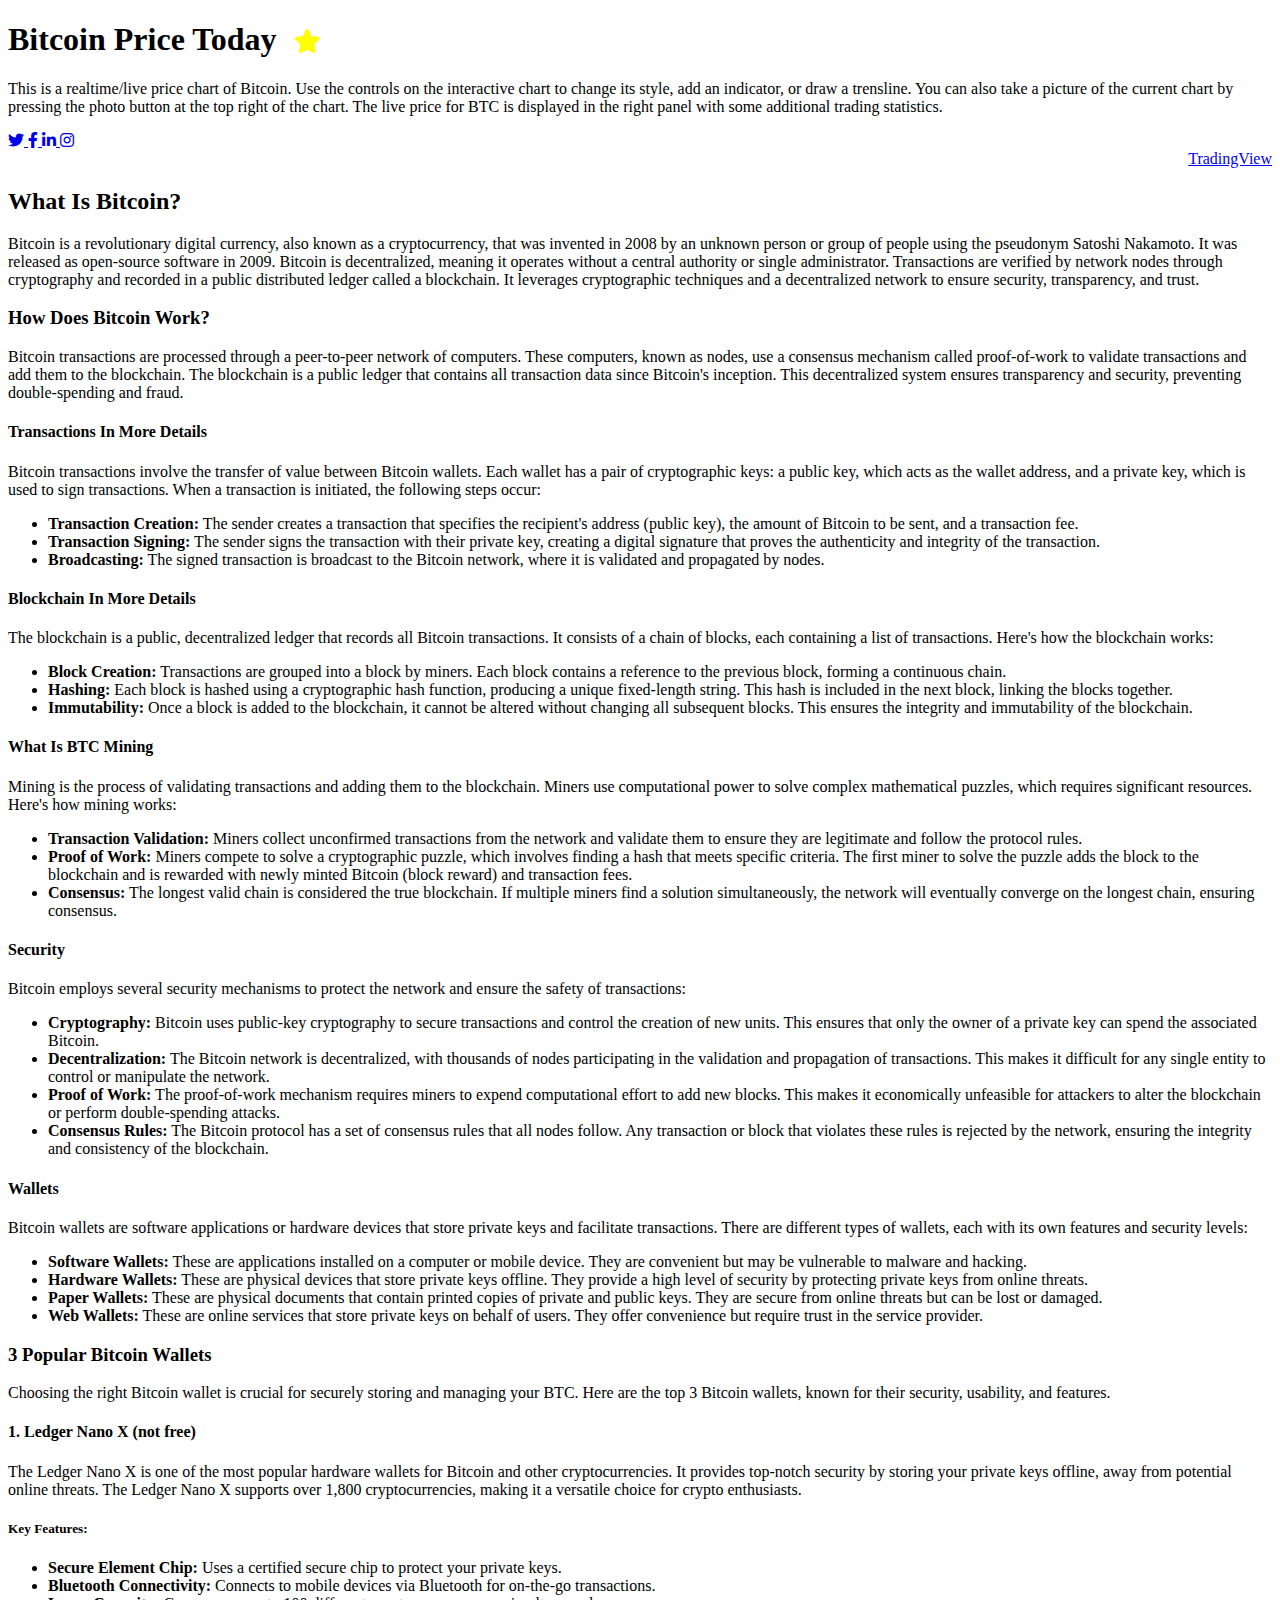
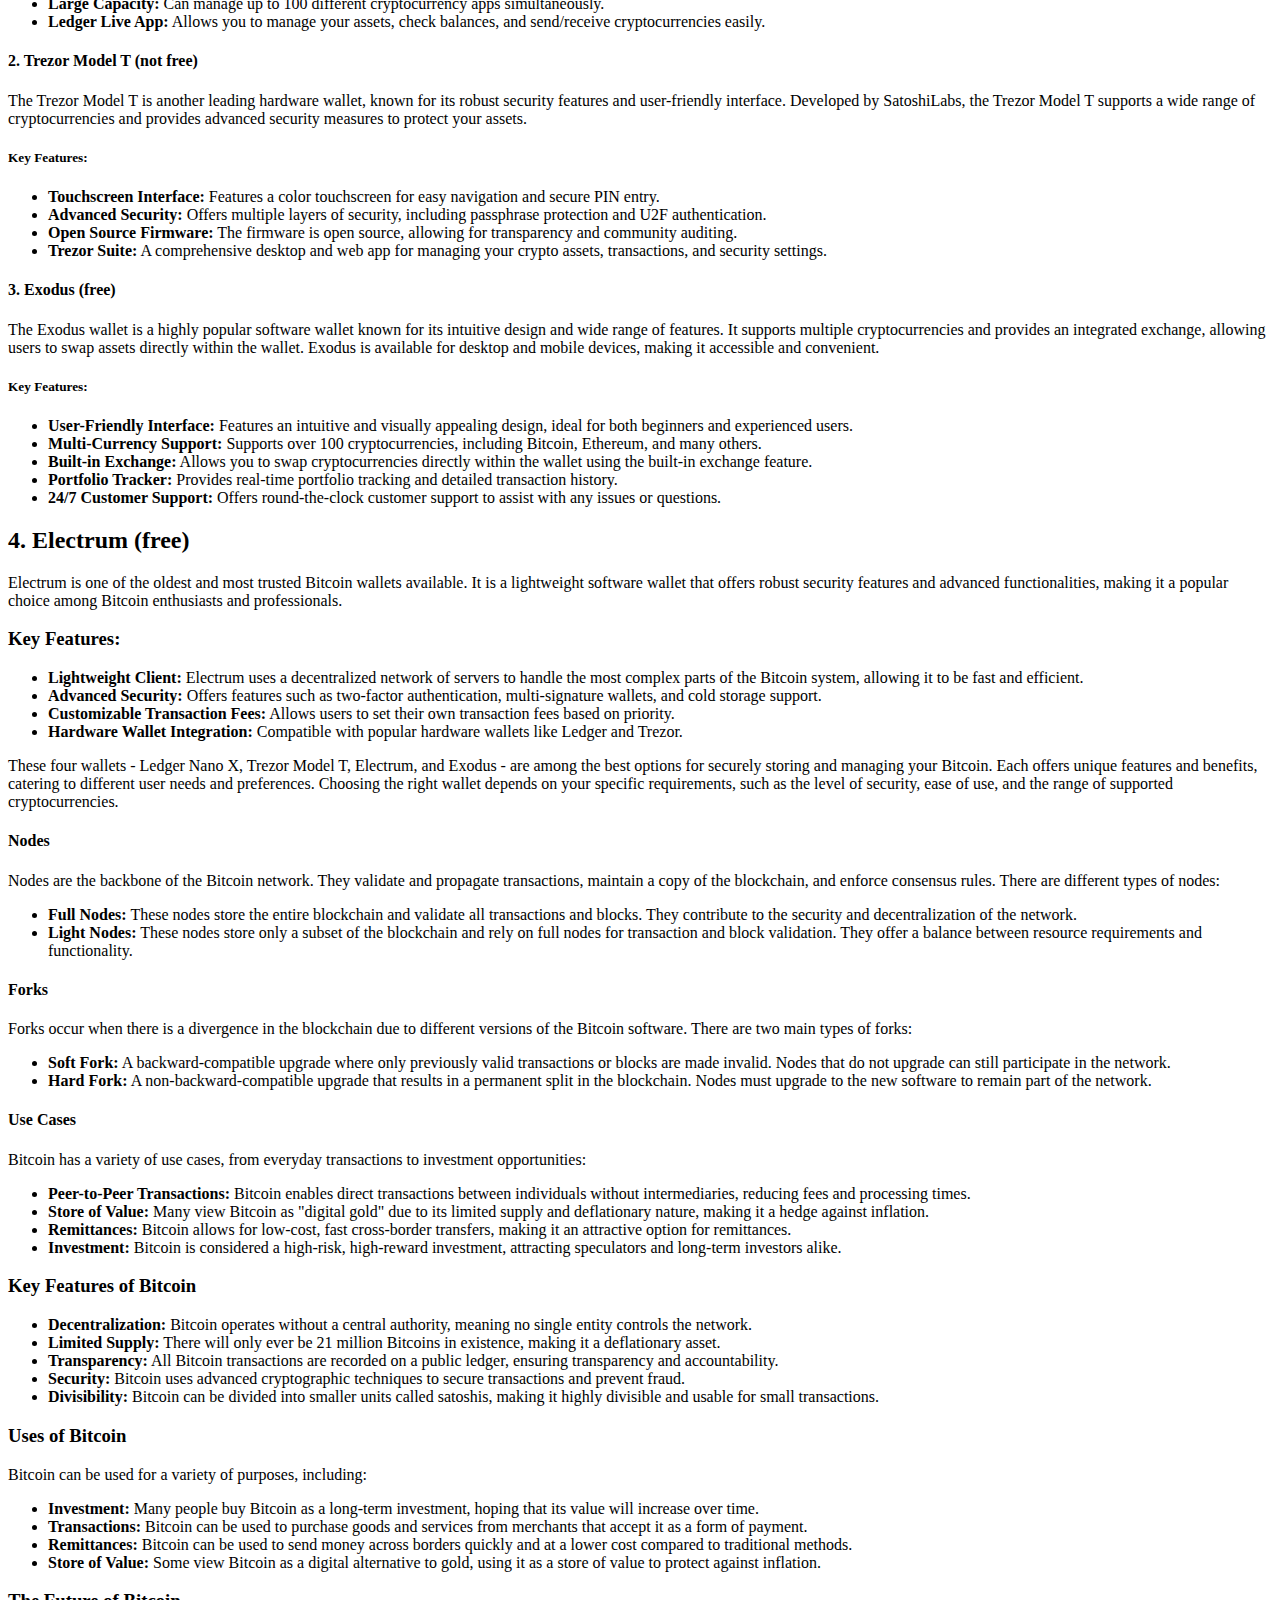
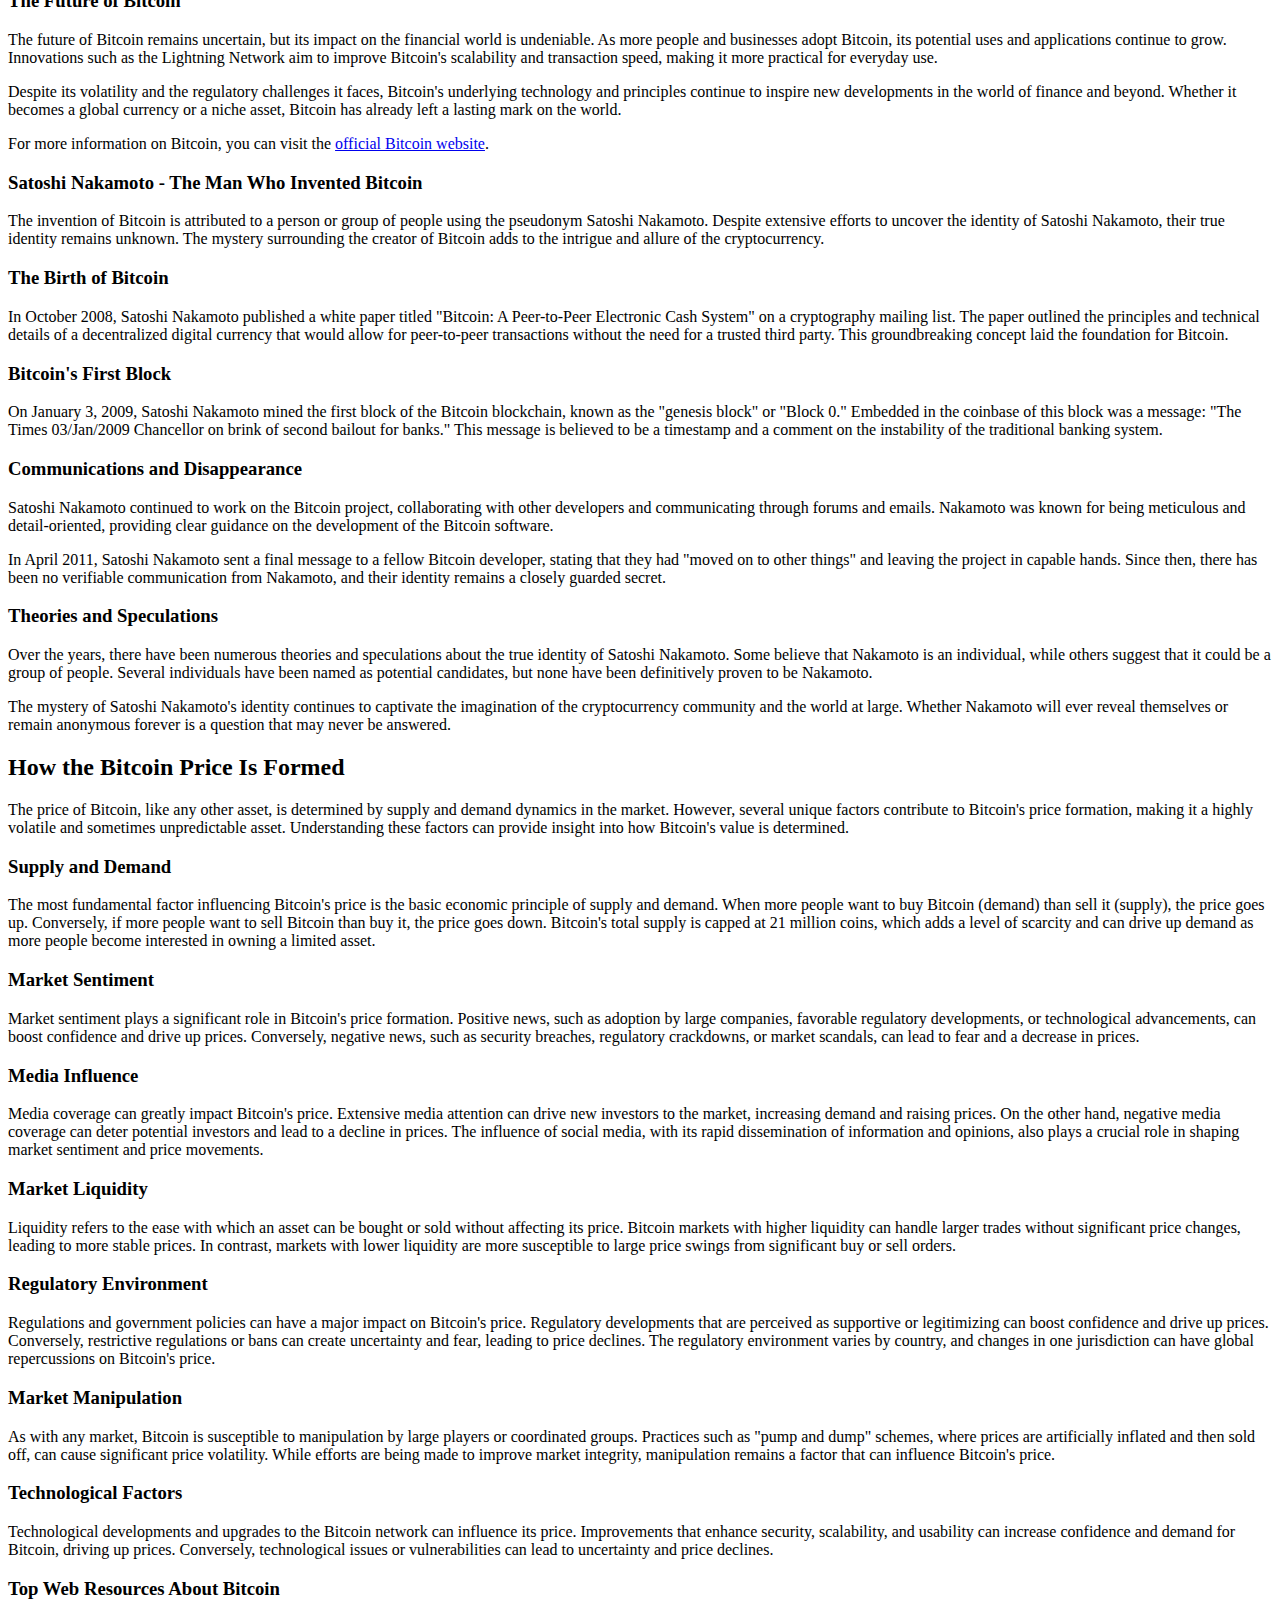
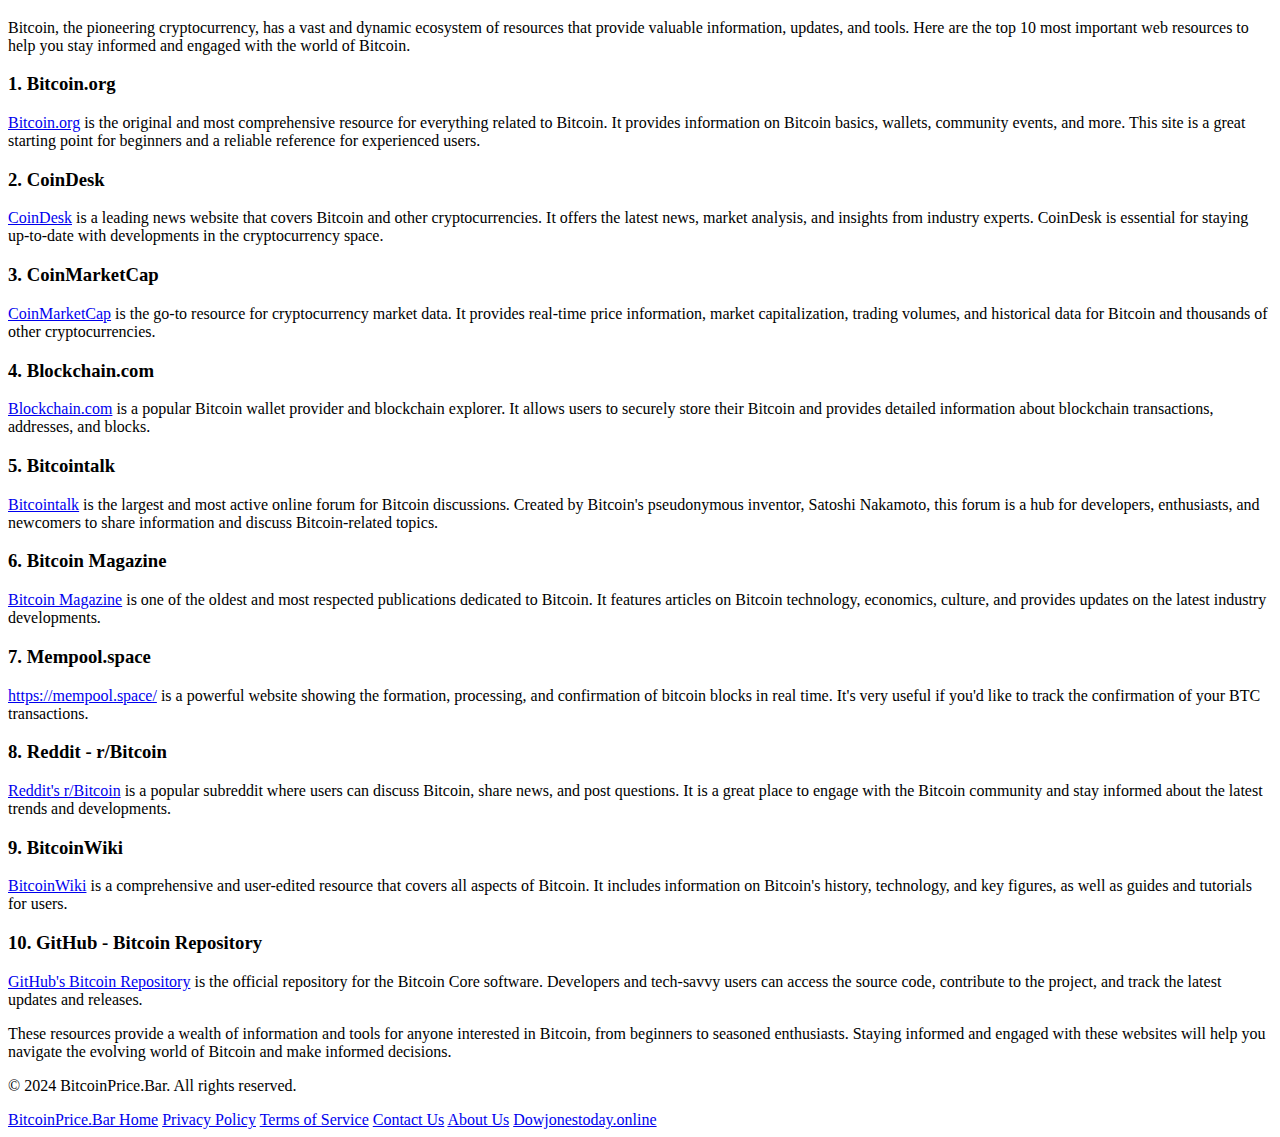
==== assets/src/index.html @ 3978af98 "initial-committ" ====
<!DOCTYPE html>
<html lang="en">
<head>
    <meta charset="UTF-8">
    <meta name="viewport" content="width=device-width, initial-scale=1.0">
    <meta name="description" content="Live Bitcoin price today (usd)! See a cool multifunctional Bitcoin chart tracking historical prices and also in real time."/>
    <title>Bitcoin Price Today (USD)</title>
    <link rel="stylesheet" href="base.css" type="text/css" media="all" />
    <link rel="stylesheet" href="https://cdnjs.cloudflare.com/ajax/libs/font-awesome/6.0.0-beta3/css/all.min.css">
    <style>
        .bookmark-icon {
            cursor: pointer;
            margin-left: 10px;
            color: yellow;
            font-size: 24px;
        }
    </style>
</head>
<body>
    <div class="container">
        <div class="header">
            <div class="site-title">
                <h1>Bitcoin Price Today
                    <i class="fas fa-star bookmark-icon" title="Bookmark this site" onclick="bookmarkSite()"></i>
                </h1>
            </div>
            <div class="header-section">
                <p>This is a realtime/live price chart of Bitcoin. Use the controls on the interactive chart to change its style, add an indicator, or draw a trensline. You can also take a picture of the current chart by pressing the photo button at the top right of the chart. The live price for BTC is displayed in the right panel with some additional trading statistics.</p>
            </div>
            <div class="social-icons">
                <div class="social-buttons">
                    <a href="#" id="twitter-share" target="_blank" class="social-button twitter">
                        <i class="fab fa-twitter"></i>
                    </a>
                    <a href="#" id="facebook-share" target="_blank" class="social-button facebook">
                        <i class="fab fa-facebook-f"></i>
                    </a>
                    <a href="#" id="linkedin-share" target="_blank" class="social-button linkedin">
                        <i class="fab fa-linkedin-in"></i>
                    </a>
                    <a href="#" id="instagram-share" target="_blank" class="social-button instagram">
                        <i class="fab fa-instagram"></i>
                    </a>
                </div>
            </div>
        </div>
        <div class="content">
            <!-- TradingView Widget BEGIN -->
            <div class="tradingview-widget-container" style="height:100%;width:100%">
                <div class="tradingview-widget-container__widget" style="height:calc(100% - 32px);width:100%"></div>
                <div style="text-align: right;">
                    <div class="tradingview-widget-copyright">
                        <a href="https://www.tradingview.com/" rel="noopener nofollow" target="_blank">
                        <span class="blue-text">TradingView</span>
                        </a>
                    </div>
                </div>
                <script type="text/javascript" src="https://s3.tradingview.com/external-embedding/embed-widget-advanced-chart.js" async>
                {
                    "autosize": true,
                    "height": "610",
                    "symbol": "INDEX:BTCUSD",
                    "interval": "D",
                    "timezone": "Etc/UTC",
                    "theme": "dark",
                    "style": "1",
                    "locale": "en",
                    "backgroundColor": "rgba(0, 0, 0, 1)",
                    "hide_side_toolbar": false,
                    "allow_symbol_change": true,
                    "details": true,
                    "calendar": false,
                    "studies": [
                        "STD;SMA"
                    ],
                    "support_host": "https://www.tradingview.com"
                }
                </script>
            </div>
            <!-- TradingView Widget END -->
        
                <div class="article-container">


                <h2>What Is Bitcoin?</h2>
                <p>Bitcoin is a revolutionary digital currency, also known as a cryptocurrency, that was invented in 2008 by an unknown person or group of people using the pseudonym Satoshi Nakamoto. It was released as open-source software in 2009. Bitcoin is decentralized, meaning it operates without a central authority or single administrator. Transactions are verified by network nodes through cryptography and recorded in a public distributed ledger called a blockchain. It leverages cryptographic techniques and a decentralized network to ensure security, transparency, and trust.</p>
                
                <h3>How Does Bitcoin Work?</h3>
                <p>Bitcoin transactions are processed through a peer-to-peer network of computers. These computers, known as nodes, use a consensus mechanism called proof-of-work to validate transactions and add them to the blockchain. The blockchain is a public ledger that contains all transaction data since Bitcoin's inception. This decentralized system ensures transparency and security, preventing double-spending and fraud.</p>
                
                <h4>Transactions In More Details</h4>
                <p>Bitcoin transactions involve the transfer of value between Bitcoin wallets. Each wallet has a pair of cryptographic keys: a public key, which acts as the wallet address, and a private key, which is used to sign transactions. When a transaction is initiated, the following steps occur:</p>
                <ul>
                    <li><strong>Transaction Creation:</strong> The sender creates a transaction that specifies the recipient's address (public key), the amount of Bitcoin to be sent, and a transaction fee.</li>
                    <li><strong>Transaction Signing:</strong> The sender signs the transaction with their private key, creating a digital signature that proves the authenticity and integrity of the transaction.</li>
                    <li><strong>Broadcasting:</strong> The signed transaction is broadcast to the Bitcoin network, where it is validated and propagated by nodes.</li>
                </ul>
        
                <h4>Blockchain In More Details</h4>
                <p>The blockchain is a public, decentralized ledger that records all Bitcoin transactions. It consists of a chain of blocks, each containing a list of transactions. Here's how the blockchain works:</p>
                <ul>
                    <li><strong>Block Creation:</strong> Transactions are grouped into a block by miners. Each block contains a reference to the previous block, forming a continuous chain.</li>
                    <li><strong>Hashing:</strong> Each block is hashed using a cryptographic hash function, producing a unique fixed-length string. This hash is included in the next block, linking the blocks together.</li>
                    <li><strong>Immutability:</strong> Once a block is added to the blockchain, it cannot be altered without changing all subsequent blocks. This ensures the integrity and immutability of the blockchain.</li>
                </ul>
        
                <h4>What Is BTC Mining</h4>
                <p>Mining is the process of validating transactions and adding them to the blockchain. Miners use computational power to solve complex mathematical puzzles, which requires significant resources. Here's how mining works:</p>
                <ul>
                    <li><strong>Transaction Validation:</strong> Miners collect unconfirmed transactions from the network and validate them to ensure they are legitimate and follow the protocol rules.</li>
                    <li><strong>Proof of Work:</strong> Miners compete to solve a cryptographic puzzle, which involves finding a hash that meets specific criteria. The first miner to solve the puzzle adds the block to the blockchain and is rewarded with newly minted Bitcoin (block reward) and transaction fees.</li>
                    <li><strong>Consensus:</strong> The longest valid chain is considered the true blockchain. If multiple miners find a solution simultaneously, the network will eventually converge on the longest chain, ensuring consensus.</li>
                </ul>
        
                <h4>Security</h4>
                <p>Bitcoin employs several security mechanisms to protect the network and ensure the safety of transactions:</p>
                <ul>
                    <li><strong>Cryptography:</strong> Bitcoin uses public-key cryptography to secure transactions and control the creation of new units. This ensures that only the owner of a private key can spend the associated Bitcoin.</li>
                    <li><strong>Decentralization:</strong> The Bitcoin network is decentralized, with thousands of nodes participating in the validation and propagation of transactions. This makes it difficult for any single entity to control or manipulate the network.</li>
                    <li><strong>Proof of Work:</strong> The proof-of-work mechanism requires miners to expend computational effort to add new blocks. This makes it economically unfeasible for attackers to alter the blockchain or perform double-spending attacks.</li>
                    <li><strong>Consensus Rules:</strong> The Bitcoin protocol has a set of consensus rules that all nodes follow. Any transaction or block that violates these rules is rejected by the network, ensuring the integrity and consistency of the blockchain.</li>
                </ul>
        
                <h4>Wallets</h4>
                <p>Bitcoin wallets are software applications or hardware devices that store private keys and facilitate transactions. There are different types of wallets, each with its own features and security levels:</p>
                <ul>
                    <li><strong>Software Wallets:</strong> These are applications installed on a computer or mobile device. They are convenient but may be vulnerable to malware and hacking.</li>
                    <li><strong>Hardware Wallets:</strong> These are physical devices that store private keys offline. They provide a high level of security by protecting private keys from online threats.</li>
                    <li><strong>Paper Wallets:</strong> These are physical documents that contain printed copies of private and public keys. They are secure from online threats but can be lost or damaged.</li>
                    <li><strong>Web Wallets:</strong> These are online services that store private keys on behalf of users. They offer convenience but require trust in the service provider.</li>
                </ul>

                <h3>3 Popular Bitcoin Wallets</h3>
                <p>Choosing the right Bitcoin wallet is crucial for securely storing and managing your BTC. Here are the top 3 Bitcoin wallets, known for their security, usability, and features.</p>
        
                <h4>1. Ledger Nano X (not free)</h4>
                <p>The Ledger Nano X is one of the most popular hardware wallets for Bitcoin and other cryptocurrencies. It provides top-notch security by storing your private keys offline, away from potential online threats. The Ledger Nano X supports over 1,800 cryptocurrencies, making it a versatile choice for crypto enthusiasts.</p>
                <h5>Key Features:</h5>
                <ul>
                    <li><strong>Secure Element Chip:</strong> Uses a certified secure chip to protect your private keys.</li>
                    <li><strong>Bluetooth Connectivity:</strong> Connects to mobile devices via Bluetooth for on-the-go transactions.</li>
                    <li><strong>Large Capacity:</strong> Can manage up to 100 different cryptocurrency apps simultaneously.</li>
                    <li><strong>Ledger Live App:</strong> Allows you to manage your assets, check balances, and send/receive cryptocurrencies easily.</li>
                </ul>
        
                <h4>2. Trezor Model T (not free)</h4>
                <p>The Trezor Model T is another leading hardware wallet, known for its robust security features and user-friendly interface. Developed by SatoshiLabs, the Trezor Model T supports a wide range of cryptocurrencies and provides advanced security measures to protect your assets.</p>
                <h5>Key Features:</h5>
                <ul>
                    <li><strong>Touchscreen Interface:</strong> Features a color touchscreen for easy navigation and secure PIN entry.</li>
                    <li><strong>Advanced Security:</strong> Offers multiple layers of security, including passphrase protection and U2F authentication.</li>
                    <li><strong>Open Source Firmware:</strong> The firmware is open source, allowing for transparency and community auditing.</li>
                    <li><strong>Trezor Suite:</strong> A comprehensive desktop and web app for managing your crypto assets, transactions, and security settings.</li>
                </ul>
        
                <h4>3. Exodus (free)</h4>
                <p>The Exodus wallet is a highly popular software wallet known for its intuitive design and wide range of features. It supports multiple cryptocurrencies and provides an integrated exchange, allowing users to swap assets directly within the wallet. Exodus is available for desktop and mobile devices, making it accessible and convenient.</p>
                <h5>Key Features:</h5>
                <ul>
                    <li><strong>User-Friendly Interface:</strong> Features an intuitive and visually appealing design, ideal for both beginners and experienced users.</li>
                    <li><strong>Multi-Currency Support:</strong> Supports over 100 cryptocurrencies, including Bitcoin, Ethereum, and many others.</li>
                    <li><strong>Built-in Exchange:</strong> Allows you to swap cryptocurrencies directly within the wallet using the built-in exchange feature.</li>
                    <li><strong>Portfolio Tracker:</strong> Provides real-time portfolio tracking and detailed transaction history.</li>
                    <li><strong>24/7 Customer Support:</strong> Offers round-the-clock customer support to assist with any issues or questions.</li>
                </ul>

                <h2>4. Electrum (free)</h2>
                <p>Electrum is one of the oldest and most trusted Bitcoin wallets available. It is a lightweight software wallet that offers robust security features and advanced functionalities, making it a popular choice among Bitcoin enthusiasts and professionals.</p>
                <h3>Key Features:</h3>
                <ul>
                    <li><strong>Lightweight Client:</strong> Electrum uses a decentralized network of servers to handle the most complex parts of the Bitcoin system, allowing it to be fast and efficient.</li>
                    <li><strong>Advanced Security:</strong> Offers features such as two-factor authentication, multi-signature wallets, and cold storage support.</li>
                    <li><strong>Customizable Transaction Fees:</strong> Allows users to set their own transaction fees based on priority.</li>
                    <li><strong>Hardware Wallet Integration:</strong> Compatible with popular hardware wallets like Ledger and Trezor.</li>
                </ul>
        
                <p>These four wallets - Ledger Nano X, Trezor Model T, Electrum, and Exodus - are among the best options for securely storing and managing your Bitcoin. Each offers unique features and benefits, catering to different user needs and preferences. Choosing the right wallet depends on your specific requirements, such as the level of security, ease of use, and the range of supported cryptocurrencies.</p>
        
        
                <h4>Nodes</h4>
                <p>Nodes are the backbone of the Bitcoin network. They validate and propagate transactions, maintain a copy of the blockchain, and enforce consensus rules. There are different types of nodes:</p>
                <ul>
                    <li><strong>Full Nodes:</strong> These nodes store the entire blockchain and validate all transactions and blocks. They contribute to the security and decentralization of the network.</li>
                    <li><strong>Light Nodes:</strong> These nodes store only a subset of the blockchain and rely on full nodes for transaction and block validation. They offer a balance between resource requirements and functionality.</li>
                </ul>
        
                <h4>Forks</h4>
                <p>Forks occur when there is a divergence in the blockchain due to different versions of the Bitcoin software. There are two main types of forks:</p>
                <ul>
                    <li><strong>Soft Fork:</strong> A backward-compatible upgrade where only previously valid transactions or blocks are made invalid. Nodes that do not upgrade can still participate in the network.</li>
                    <li><strong>Hard Fork:</strong> A non-backward-compatible upgrade that results in a permanent split in the blockchain. Nodes must upgrade to the new software to remain part of the network.</li>
                </ul>
        
                <h4>Use Cases</h4>
                <p>Bitcoin has a variety of use cases, from everyday transactions to investment opportunities:</p>
                <ul>
                    <li><strong>Peer-to-Peer Transactions:</strong> Bitcoin enables direct transactions between individuals without intermediaries, reducing fees and processing times.</li>
                    <li><strong>Store of Value:</strong> Many view Bitcoin as "digital gold" due to its limited supply and deflationary nature, making it a hedge against inflation.</li>
                    <li><strong>Remittances:</strong> Bitcoin allows for low-cost, fast cross-border transfers, making it an attractive option for remittances.</li>
                    <li><strong>Investment:</strong> Bitcoin is considered a high-risk, high-reward investment, attracting speculators and long-term investors alike.</li>
                </ul>

                <h3>Key Features of Bitcoin</h3>
                <ul>
                    <li><strong>Decentralization:</strong> Bitcoin operates without a central authority, meaning no single entity controls the network.</li>
                    <li><strong>Limited Supply:</strong> There will only ever be 21 million Bitcoins in existence, making it a deflationary asset.</li>
                    <li><strong>Transparency:</strong> All Bitcoin transactions are recorded on a public ledger, ensuring transparency and accountability.</li>
                    <li><strong>Security:</strong> Bitcoin uses advanced cryptographic techniques to secure transactions and prevent fraud.</li>
                    <li><strong>Divisibility:</strong> Bitcoin can be divided into smaller units called satoshis, making it highly divisible and usable for small transactions.</li>
                </ul>
                
                <h3>Uses of Bitcoin</h3>
                <p>Bitcoin can be used for a variety of purposes, including:</p>
                <ul>
                    <li><strong>Investment:</strong> Many people buy Bitcoin as a long-term investment, hoping that its value will increase over time.</li>
                    <li><strong>Transactions:</strong> Bitcoin can be used to purchase goods and services from merchants that accept it as a form of payment.</li>
                    <li><strong>Remittances:</strong> Bitcoin can be used to send money across borders quickly and at a lower cost compared to traditional methods.</li>
                    <li><strong>Store of Value:</strong> Some view Bitcoin as a digital alternative to gold, using it as a store of value to protect against inflation.</li>
                </ul>
                
                <h3>The Future of Bitcoin</h3>
                <p>The future of Bitcoin remains uncertain, but its impact on the financial world is undeniable. As more people and businesses adopt Bitcoin, its potential uses and applications continue to grow. Innovations such as the Lightning Network aim to improve Bitcoin's scalability and transaction speed, making it more practical for everyday use.</p>
                
                <p>Despite its volatility and the regulatory challenges it faces, Bitcoin's underlying technology and principles continue to inspire new developments in the world of finance and beyond. Whether it becomes a global currency or a niche asset, Bitcoin has already left a lasting mark on the world.</p>
                
                <p>For more information on Bitcoin, you can visit the <a href="https://bitcoin.org" target="_blank">official Bitcoin website</a>.</p>

                <h3>Satoshi Nakamoto - The Man Who Invented Bitcoin</h3>
        <p>The invention of Bitcoin is attributed to a person or group of people using the pseudonym Satoshi Nakamoto. Despite extensive efforts to uncover the identity of Satoshi Nakamoto, their true identity remains unknown. The mystery surrounding the creator of Bitcoin adds to the intrigue and allure of the cryptocurrency.</p>
        
        <h3>The Birth of Bitcoin</h3>
        <p>In October 2008, Satoshi Nakamoto published a white paper titled "Bitcoin: A Peer-to-Peer Electronic Cash System" on a cryptography mailing list. The paper outlined the principles and technical details of a decentralized digital currency that would allow for peer-to-peer transactions without the need for a trusted third party. This groundbreaking concept laid the foundation for Bitcoin.</p>
        
        <h3>Bitcoin's First Block</h3>
        <p>On January 3, 2009, Satoshi Nakamoto mined the first block of the Bitcoin blockchain, known as the "genesis block" or "Block 0." Embedded in the coinbase of this block was a message: "The Times 03/Jan/2009 Chancellor on brink of second bailout for banks." This message is believed to be a timestamp and a comment on the instability of the traditional banking system.</p>
        
        <h3>Communications and Disappearance</h3>
        <p>Satoshi Nakamoto continued to work on the Bitcoin project, collaborating with other developers and communicating through forums and emails. Nakamoto was known for being meticulous and detail-oriented, providing clear guidance on the development of the Bitcoin software.</p>
        <p>In April 2011, Satoshi Nakamoto sent a final message to a fellow Bitcoin developer, stating that they had "moved on to other things" and leaving the project in capable hands. Since then, there has been no verifiable communication from Nakamoto, and their identity remains a closely guarded secret.</p>
        
        <h3>Theories and Speculations</h3>
        <p>Over the years, there have been numerous theories and speculations about the true identity of Satoshi Nakamoto. Some believe that Nakamoto is an individual, while others suggest that it could be a group of people. Several individuals have been named as potential candidates, but none have been definitively proven to be Nakamoto.</p>
        <p>The mystery of Satoshi Nakamoto's identity continues to captivate the imagination of the cryptocurrency community and the world at large. Whether Nakamoto will ever reveal themselves or remain anonymous forever is a question that may never be answered.</p>
        


        <h2>How the Bitcoin Price Is Formed</h2>
        <p>The price of Bitcoin, like any other asset, is determined by supply and demand dynamics in the market. However, several unique factors contribute to Bitcoin's price formation, making it a highly volatile and sometimes unpredictable asset. Understanding these factors can provide insight into how Bitcoin's value is determined.</p>
        
        <h3>Supply and Demand</h3>
        <p>The most fundamental factor influencing Bitcoin's price is the basic economic principle of supply and demand. When more people want to buy Bitcoin (demand) than sell it (supply), the price goes up. Conversely, if more people want to sell Bitcoin than buy it, the price goes down. Bitcoin's total supply is capped at 21 million coins, which adds a level of scarcity and can drive up demand as more people become interested in owning a limited asset.</p>
        
        <h3>Market Sentiment</h3>
        <p>Market sentiment plays a significant role in Bitcoin's price formation. Positive news, such as adoption by large companies, favorable regulatory developments, or technological advancements, can boost confidence and drive up prices. Conversely, negative news, such as security breaches, regulatory crackdowns, or market scandals, can lead to fear and a decrease in prices.</p>
        
        <h3>Media Influence</h3>
        <p>Media coverage can greatly impact Bitcoin's price. Extensive media attention can drive new investors to the market, increasing demand and raising prices. On the other hand, negative media coverage can deter potential investors and lead to a decline in prices. The influence of social media, with its rapid dissemination of information and opinions, also plays a crucial role in shaping market sentiment and price movements.</p>
        
        <h3>Market Liquidity</h3>
        <p>Liquidity refers to the ease with which an asset can be bought or sold without affecting its price. Bitcoin markets with higher liquidity can handle larger trades without significant price changes, leading to more stable prices. In contrast, markets with lower liquidity are more susceptible to large price swings from significant buy or sell orders.</p>
        
        <h3>Regulatory Environment</h3>
        <p>Regulations and government policies can have a major impact on Bitcoin's price. Regulatory developments that are perceived as supportive or legitimizing can boost confidence and drive up prices. Conversely, restrictive regulations or bans can create uncertainty and fear, leading to price declines. The regulatory environment varies by country, and changes in one jurisdiction can have global repercussions on Bitcoin's price.</p>
        
        <h3>Market Manipulation</h3>
        <p>As with any market, Bitcoin is susceptible to manipulation by large players or coordinated groups. Practices such as "pump and dump" schemes, where prices are artificially inflated and then sold off, can cause significant price volatility. While efforts are being made to improve market integrity, manipulation remains a factor that can influence Bitcoin's price.</p>
        
        <h3>Technological Factors</h3>
        <p>Technological developments and upgrades to the Bitcoin network can influence its price. Improvements that enhance security, scalability, and usability can increase confidence and demand for Bitcoin, driving up prices. Conversely, technological issues or vulnerabilities can lead to uncertainty and price declines.</p>



        <h3>Top Web Resources About Bitcoin</h3>
        <p>Bitcoin, the pioneering cryptocurrency, has a vast and dynamic ecosystem of resources that provide valuable information, updates, and tools. Here are the top 10 most important web resources to help you stay informed and engaged with the world of Bitcoin.</p>
        
        <h3>1. Bitcoin.org</h3>
        <p><a href="https://bitcoin.org" target="_blank">Bitcoin.org</a> is the original and most comprehensive resource for everything related to Bitcoin. It provides information on Bitcoin basics, wallets, community events, and more. This site is a great starting point for beginners and a reliable reference for experienced users.</p>
        
        <h3>2. CoinDesk</h3>
        <p><a href="https://www.coindesk.com" target="_blank">CoinDesk</a> is a leading news website that covers Bitcoin and other cryptocurrencies. It offers the latest news, market analysis, and insights from industry experts. CoinDesk is essential for staying up-to-date with developments in the cryptocurrency space.</p>
        
        <h3>3. CoinMarketCap</h3>
        <p><a href="https://coinmarketcap.com" target="_blank">CoinMarketCap</a> is the go-to resource for cryptocurrency market data. It provides real-time price information, market capitalization, trading volumes, and historical data for Bitcoin and thousands of other cryptocurrencies.</p>
        
        <h3>4. Blockchain.com</h3>
        <p><a href="https://www.blockchain.com" target="_blank">Blockchain.com</a> is a popular Bitcoin wallet provider and blockchain explorer. It allows users to securely store their Bitcoin and provides detailed information about blockchain transactions, addresses, and blocks.</p>
        
        <h3>5. Bitcointalk</h3>
        <p><a href="https://bitcointalk.org" target="_blank">Bitcointalk</a> is the largest and most active online forum for Bitcoin discussions. Created by Bitcoin's pseudonymous inventor, Satoshi Nakamoto, this forum is a hub for developers, enthusiasts, and newcomers to share information and discuss Bitcoin-related topics.</p>
        
        <h3>6. Bitcoin Magazine</h3>
        <p><a href="https://bitcoinmagazine.com" target="_blank">Bitcoin Magazine</a> is one of the oldest and most respected publications dedicated to Bitcoin. It features articles on Bitcoin technology, economics, culture, and provides updates on the latest industry developments.</p>
        
        <h3>7. Mempool.space</h3>
        <p><a href="https://mempool.space/" target="_blank">https://mempool.space/</a> is a powerful website showing the formation, processing, and confirmation of bitcoin blocks in real time. It's very useful if you'd like to track the confirmation of your BTC transactions.</p>
        
        <h3>8. Reddit - r/Bitcoin</h3>
        <p><a href="https://www.reddit.com/r/Bitcoin" target="_blank">Reddit's r/Bitcoin</a> is a popular subreddit where users can discuss Bitcoin, share news, and post questions. It is a great place to engage with the Bitcoin community and stay informed about the latest trends and developments.</p>
        
        <h3>9. BitcoinWiki</h3>
        <p><a href="https://en.bitcoinwiki.org" target="_blank">BitcoinWiki</a> is a comprehensive and user-edited resource that covers all aspects of Bitcoin. It includes information on Bitcoin's history, technology, and key figures, as well as guides and tutorials for users.</p>
        
        <h3>10. GitHub - Bitcoin Repository</h3>
        <p><a href="https://github.com/bitcoin/bitcoin" target="_blank">GitHub's Bitcoin Repository</a> is the official repository for the Bitcoin Core software. Developers and tech-savvy users can access the source code, contribute to the project, and track the latest updates and releases.</p>
        
        <p>These resources provide a wealth of information and tools for anyone interested in Bitcoin, from beginners to seasoned enthusiasts. Staying informed and engaged with these websites will help you navigate the evolving world of Bitcoin and make informed decisions.</p>
    </div>
                
            </div>
        </div>
        <div id="footer-container"></div>
    </div>

    <!-- JS functions - Social buttons, Bookmar, Load Footer -->
    <script>
        function loadFooter() {
            fetch('footer.html')
                .then(response => response.text())
                .then(data => {
                    document.getElementById('footer-container').innerHTML = data;
                })
                .catch(error => console.error('Error loading footer:', error));
        }

        document.addEventListener('DOMContentLoaded', () => {
            const currentURL = encodeURIComponent(window.location.href);
            const twitterShareURL = `https://twitter.com/intent/tweet?url=${currentURL}`;
            const facebookShareURL = `https://www.facebook.com/sharer/sharer.php?u=${currentURL}`;
            const linkedInShareURL = `https://www.linkedin.com/shareArticle?mini=true&url=${currentURL}&title=Bitcoin+Price+Today&summary=Check+out+the+current+Bitcoin+price`;
            const instagramShareURL = `https://www.instagram.com/?url=${currentURL}`; // Instagram doesn't support direct sharing

            document.getElementById('twitter-share').href = twitterShareURL;
            document.getElementById('facebook-share').href = facebookShareURL;
            document.getElementById('linkedin-share').href = linkedInShareURL;
            document.getElementById('instagram-share').href = instagramShareURL;

            loadFooter(); // Call loadFooter function here to ensure it's not overwritten
        });

        function bookmarkSite() {
            const title = document.title;
            const url = window.location.href;
            if (window.sidebar && window.sidebar.addPanel) { // Firefox <=22
                window.sidebar.addPanel(title, url, '');
            } else if ((window.sidebar && navigator.userAgent.toLowerCase().indexOf('firefox') > -1) || (window.opera && window.print)) {
                var a = document.createElement('a');
                a.href = url;
                a.title = title;
                a.rel = 'sidebar';
                a.click();
            } else if (window.external && ('AddFavorite' in window.external)) { // IE Favorites
                window.external.AddFavorite(url, title);
            } else { // Other browsers (mainly WebKit - Chrome/Safari)
                alert('Press ' + (navigator.userAgent.toLowerCase().indexOf('mac') !== -1 ? 'Cmd' : 'Ctrl') + '+D to bookmark this page.');
            }
        }
    </script>
    <!-- Social Sharing Buttons -->
</body>
</html>
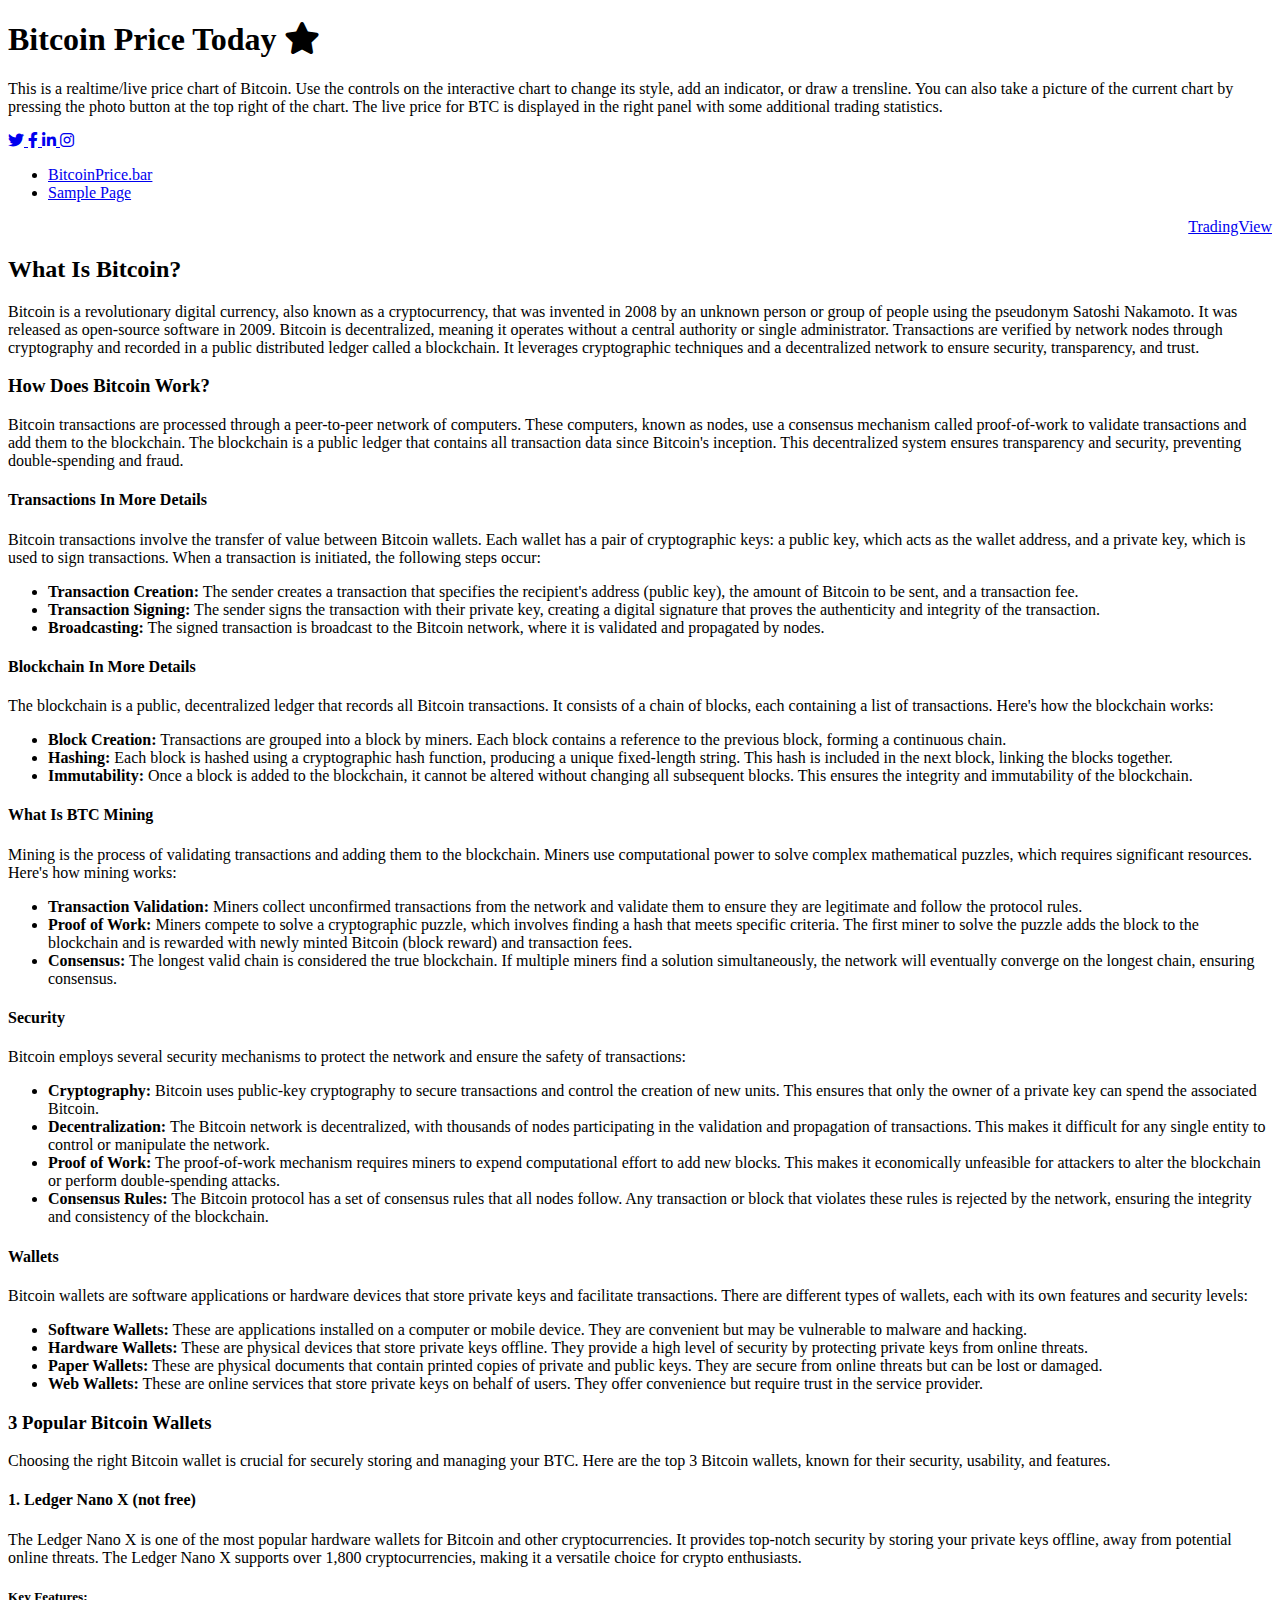
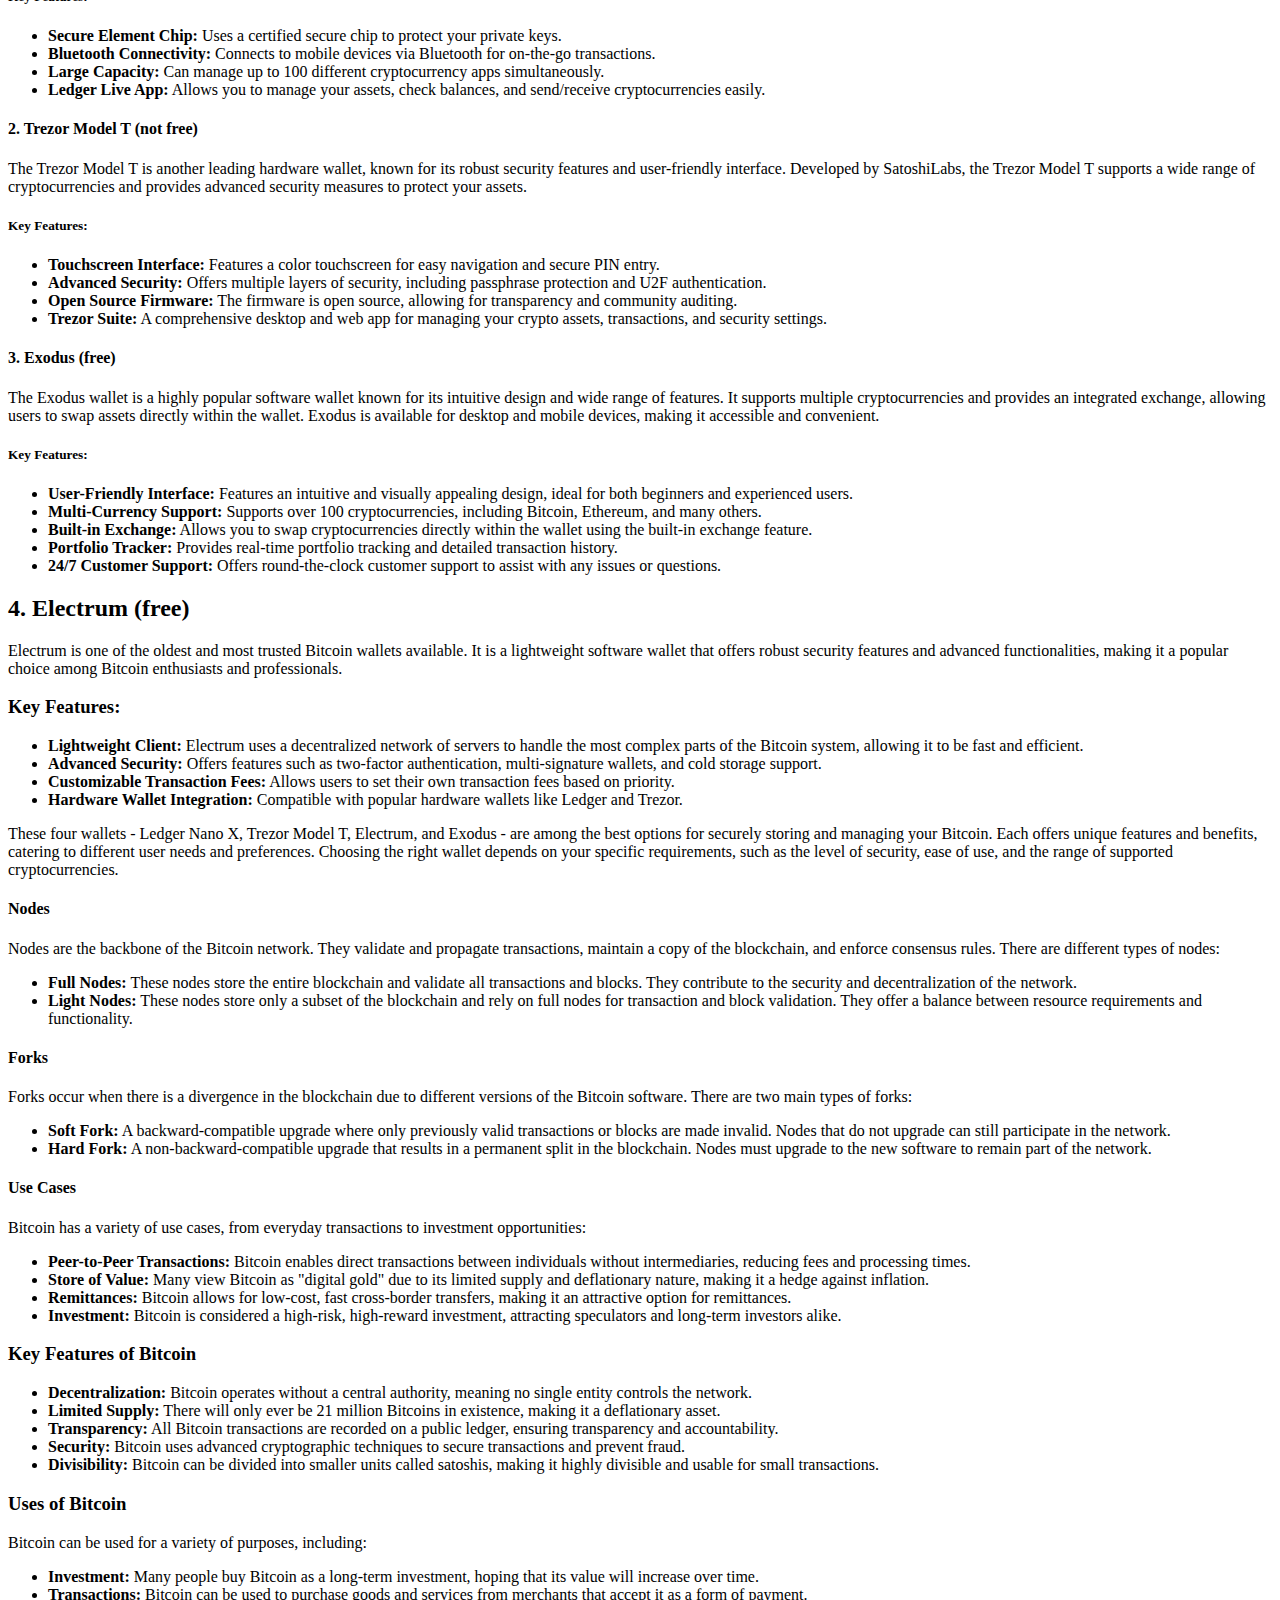
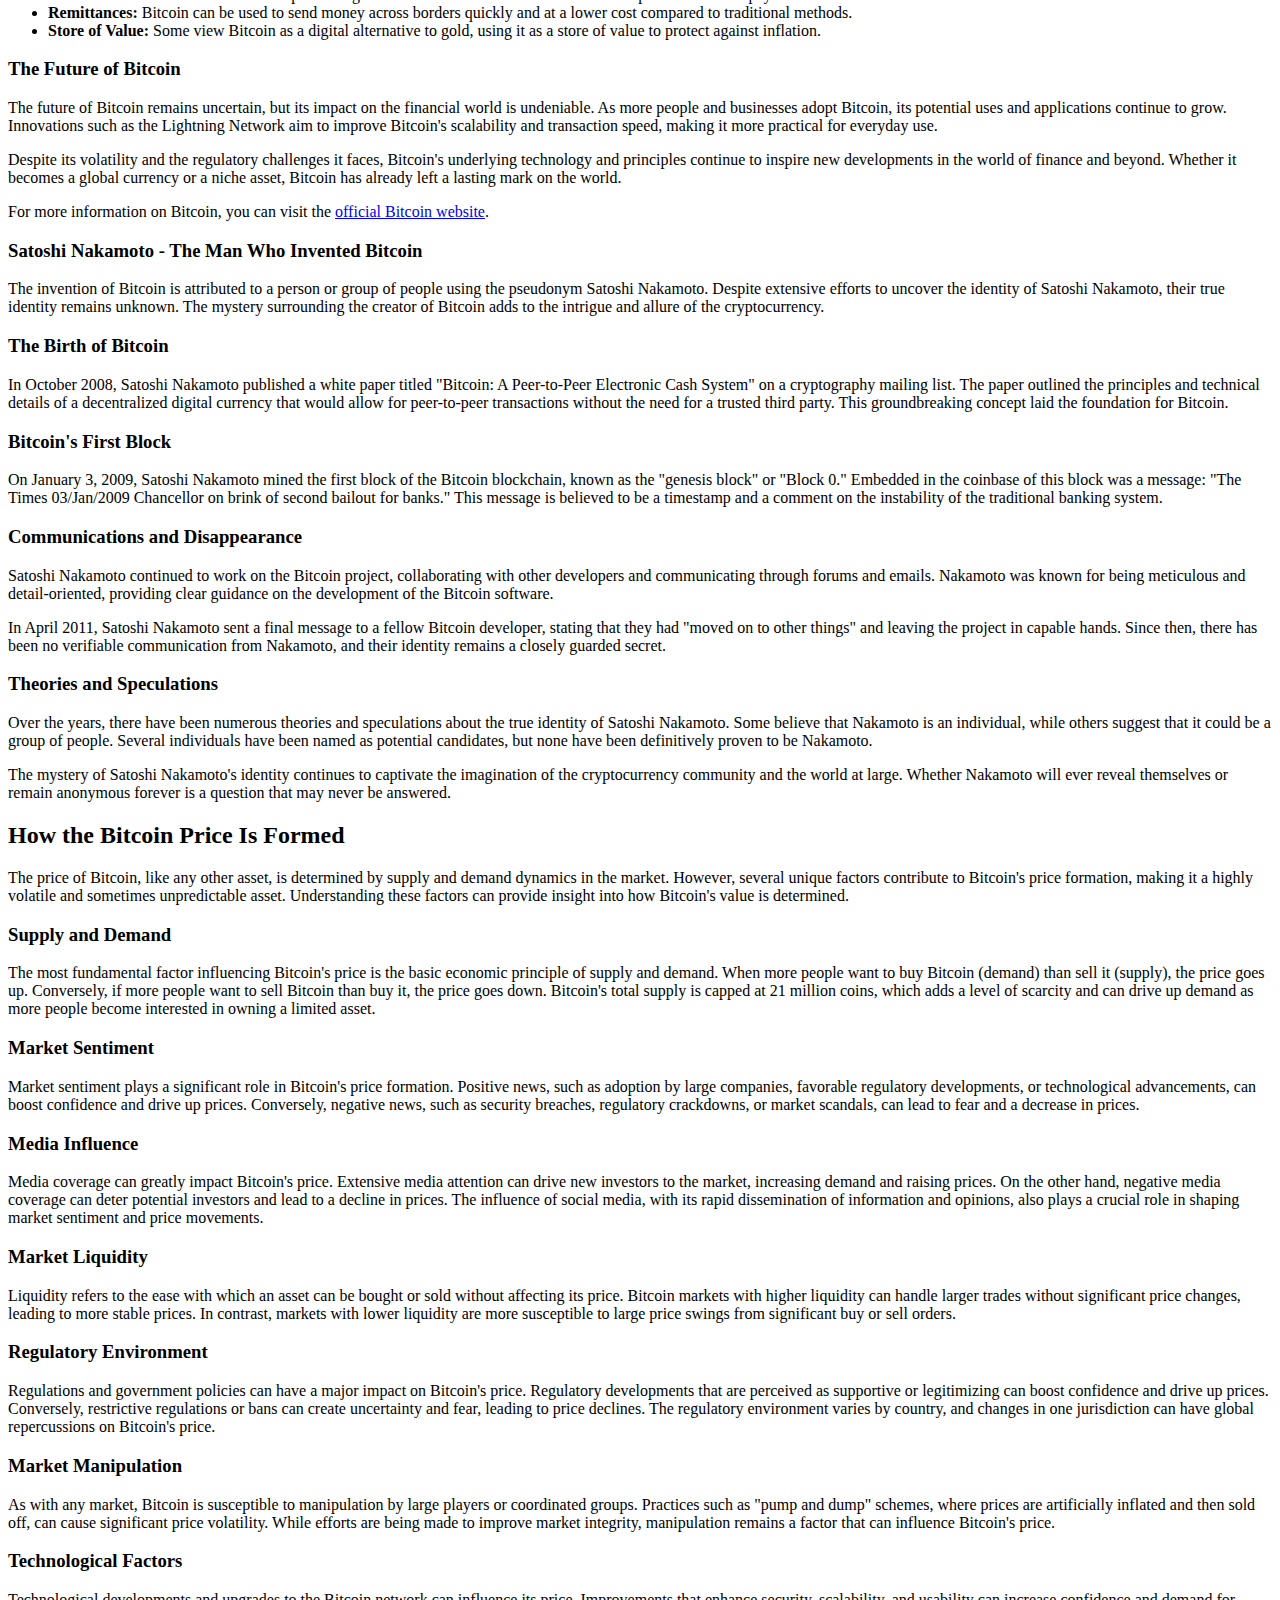
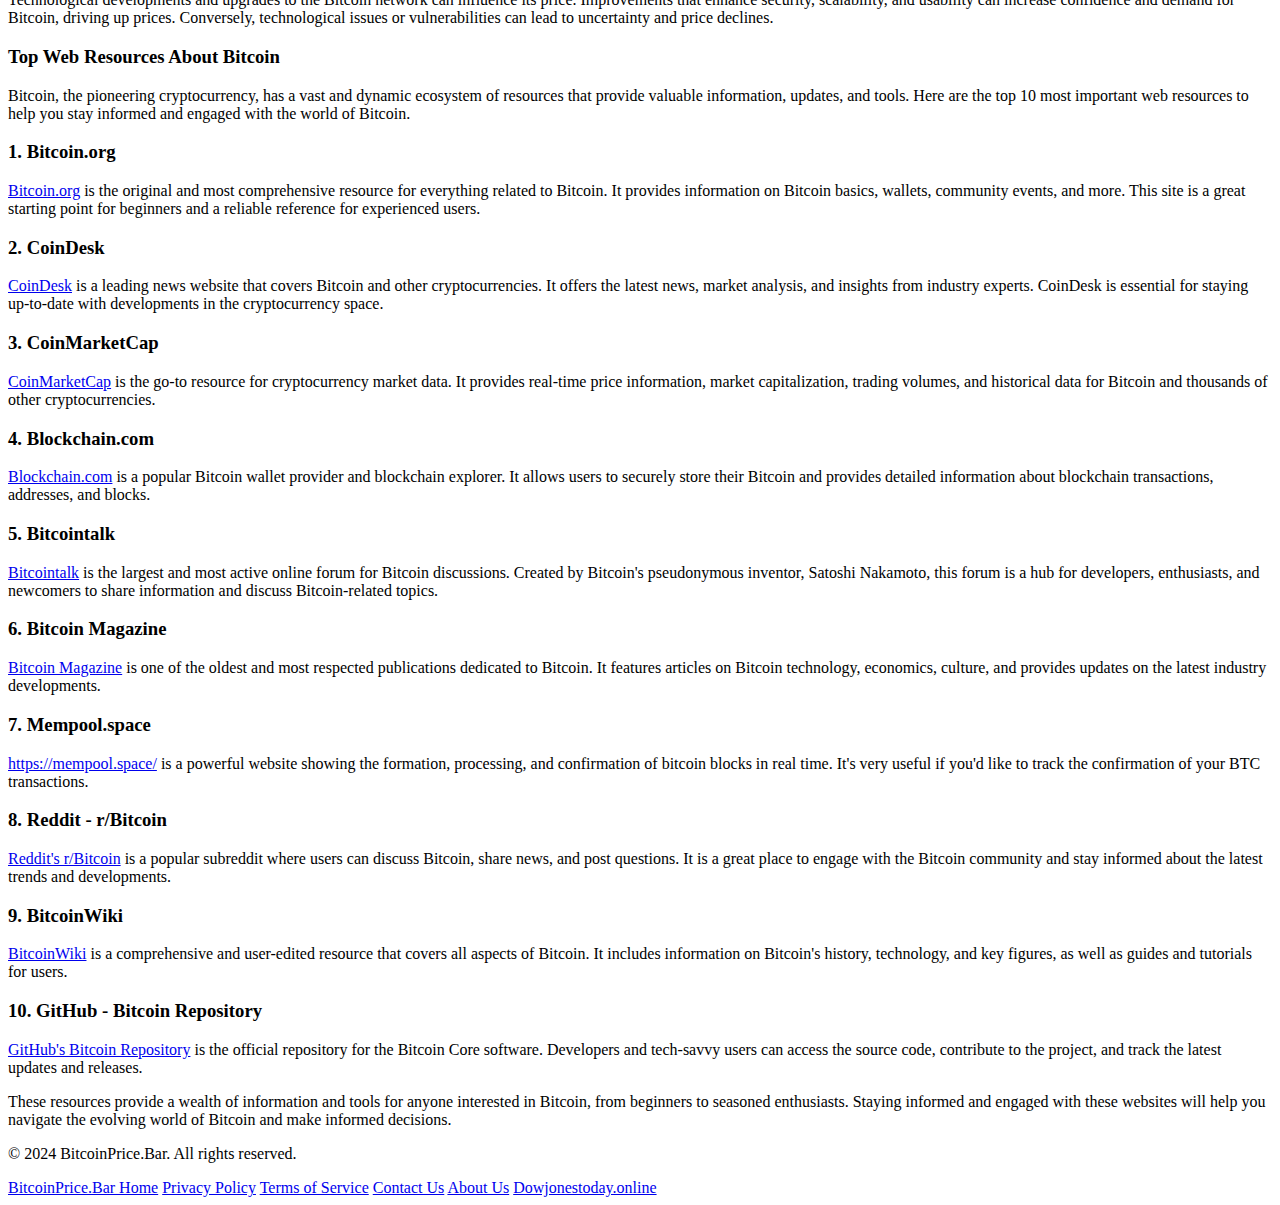
==== commit 6683ec67: "imorovin topbarnav" ====
--- a/assets/src/index.html
+++ b/assets/src/index.html
@@ -7,14 +7,6 @@
     <title>Bitcoin Price Today (USD)</title>
     <link rel="stylesheet" href="base.css" type="text/css" media="all" />
     <link rel="stylesheet" href="https://cdnjs.cloudflare.com/ajax/libs/font-awesome/6.0.0-beta3/css/all.min.css">
-    <style>
-        .bookmark-icon {
-            cursor: pointer;
-            margin-left: 10px;
-            color: yellow;
-            font-size: 24px;
-        }
-    </style>
 </head>
 <body>
     <div class="container">
@@ -44,6 +36,10 @@
                 </div>
             </div>
         </div>
+
+        <!-- Topbar Navigation Placeholder -->
+        <div id="topbar-container"></div>
+
         <div class="content">
             <!-- TradingView Widget BEGIN -->
             <div class="tradingview-widget-container" style="height:100%;width:100%">
@@ -313,6 +309,15 @@
 
     <!-- JS functions - Social buttons, Bookmar, Load Footer -->
     <script>
+        function loadTopbar() {
+            fetch('topbarnav.html')
+                .then(response => response.text())
+                .then(data => {
+                    document.getElementById('topbar-container').innerHTML = data;
+                })
+                .catch(error => console.error('Error loading topbar:', error));
+        }
+        
         function loadFooter() {
             fetch('footer.html')
                 .then(response => response.text())
@@ -335,6 +340,7 @@
             document.getElementById('instagram-share').href = instagramShareURL;
 
             loadFooter(); // Call loadFooter function here to ensure it's not overwritten
+            loadTopbar();
         });
 
         function bookmarkSite() {
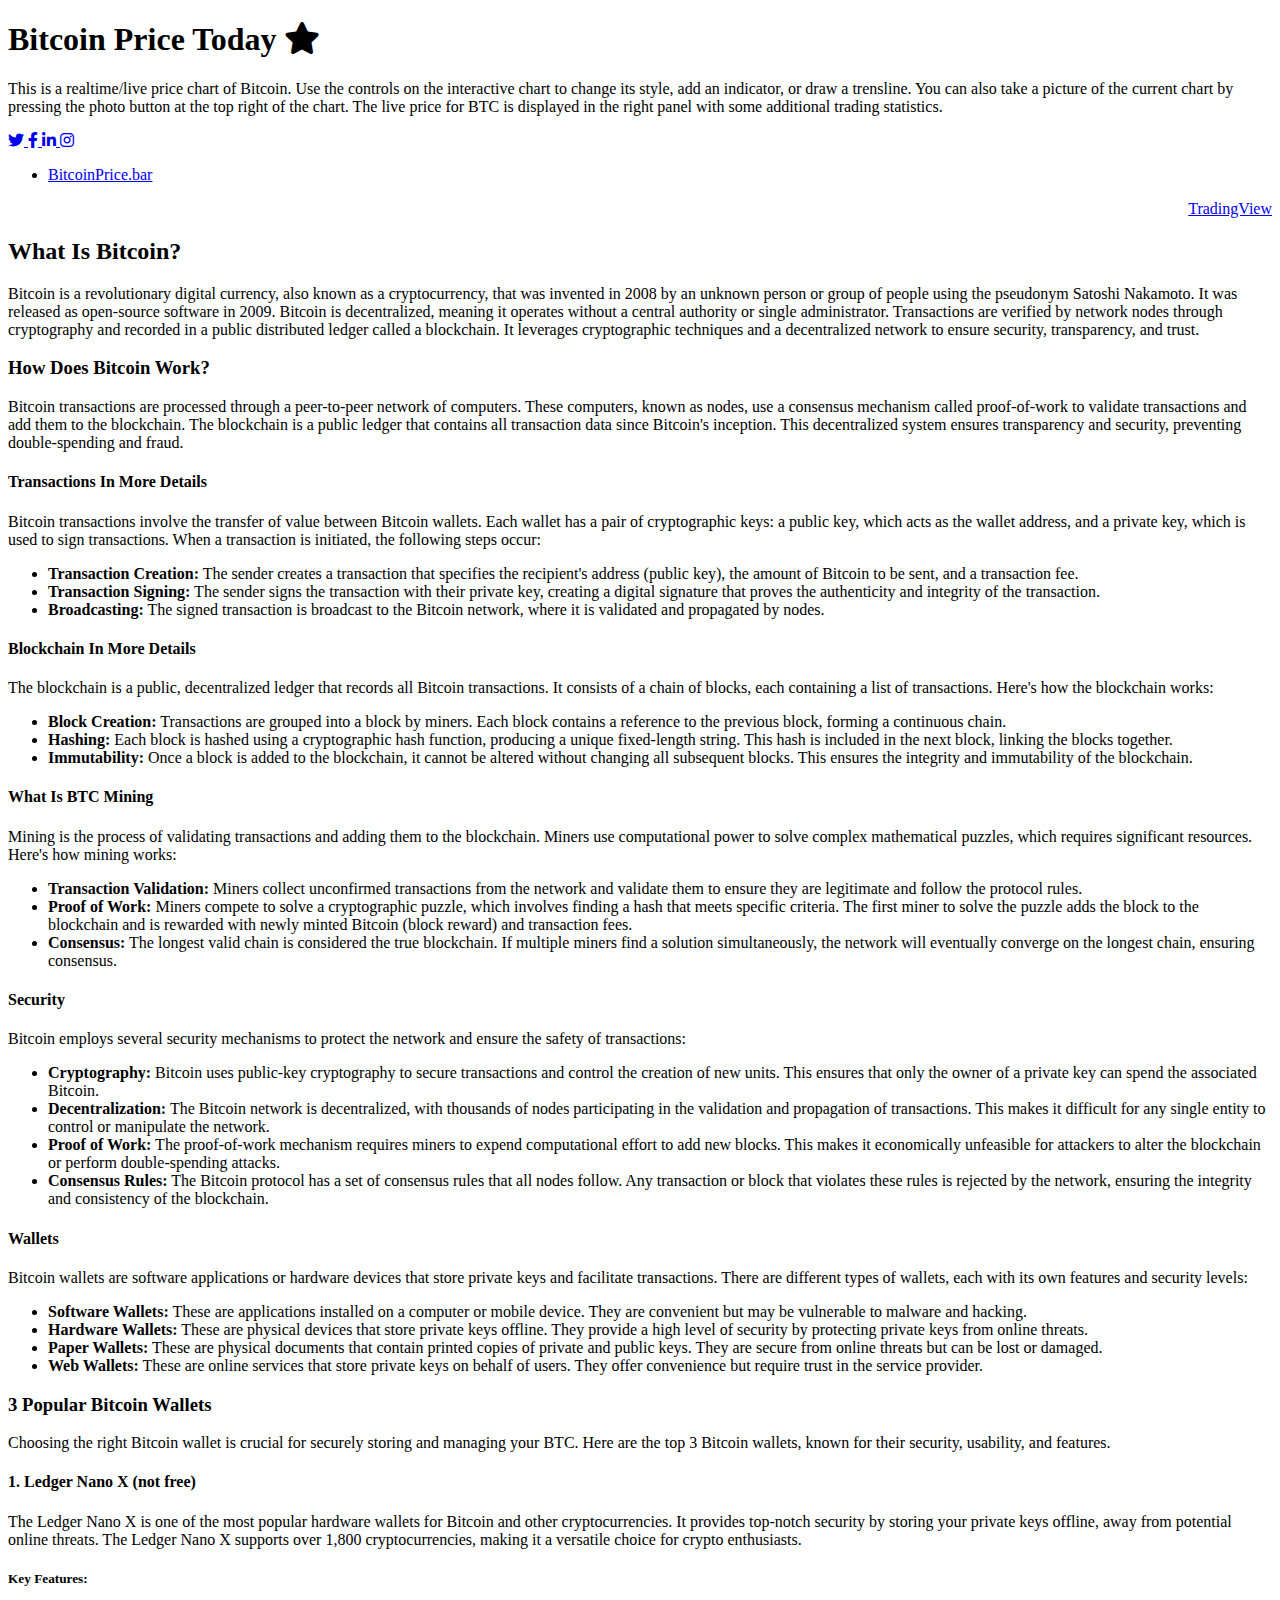
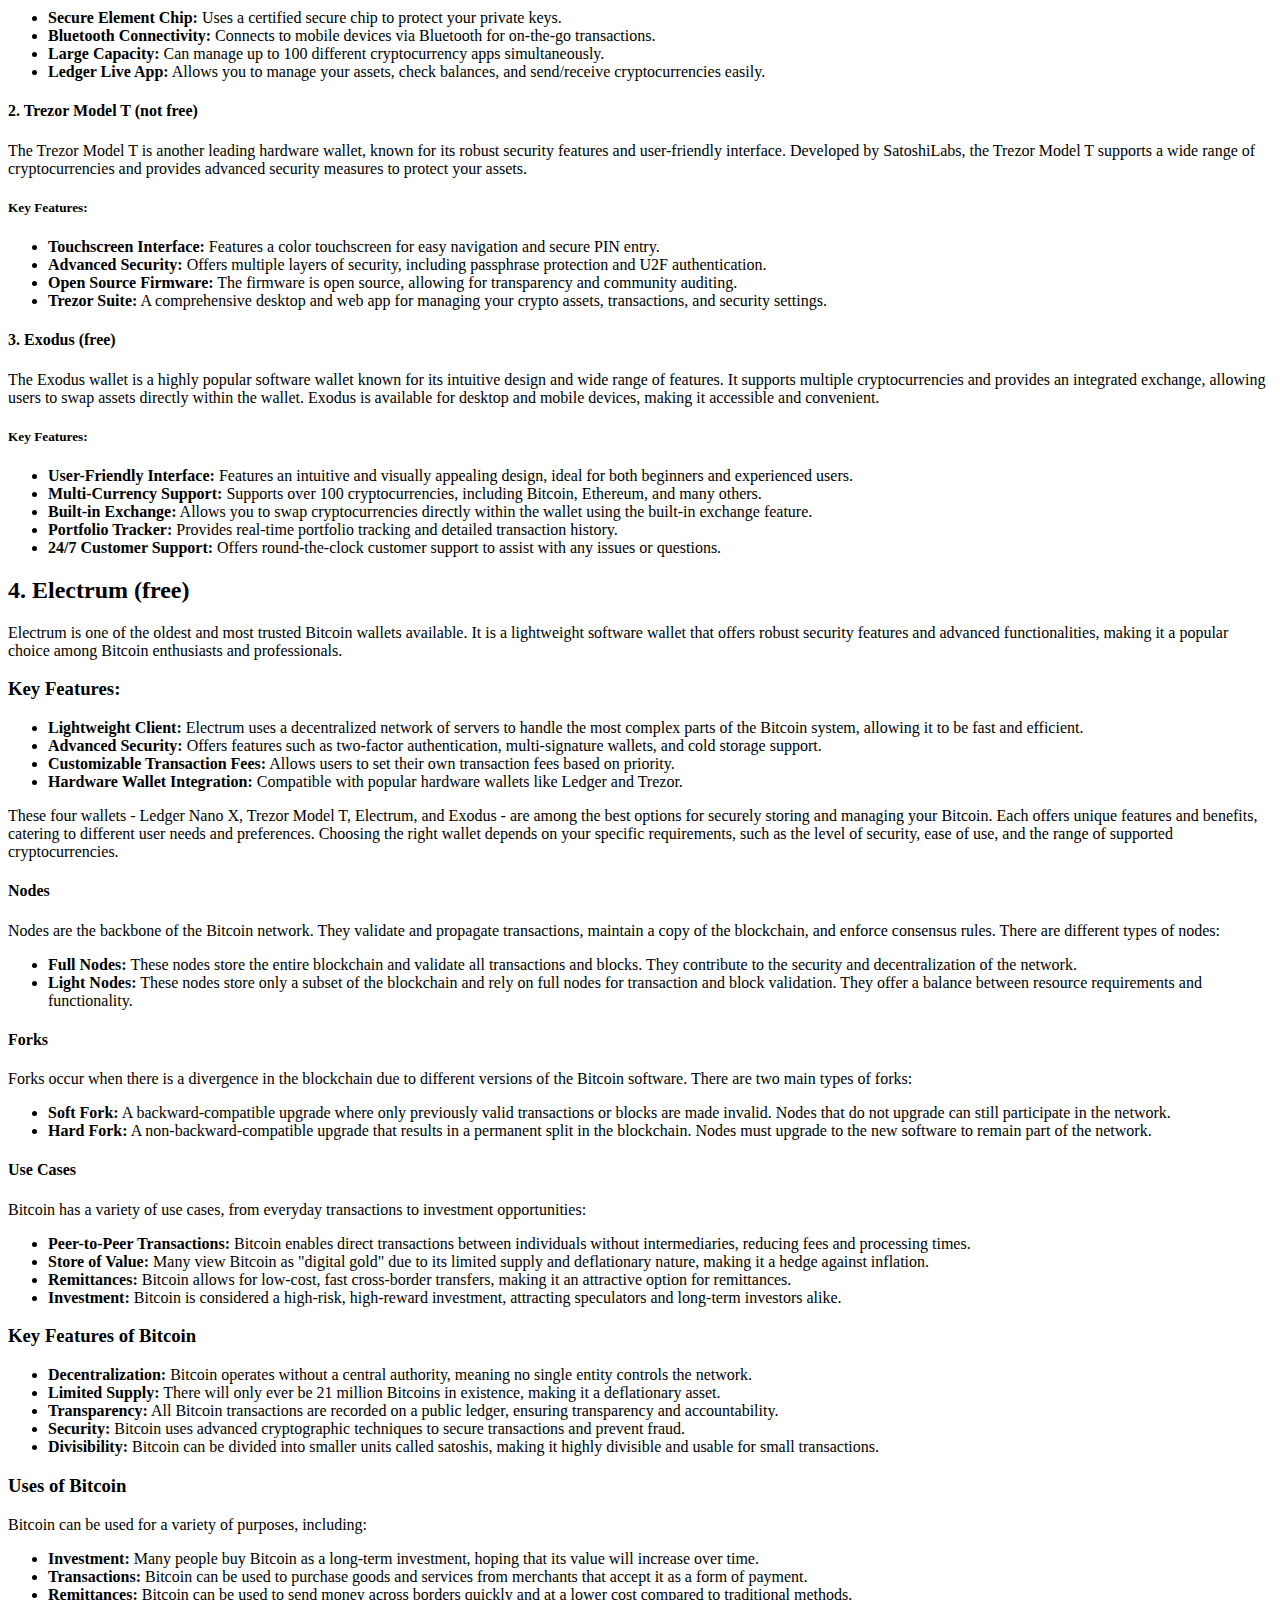
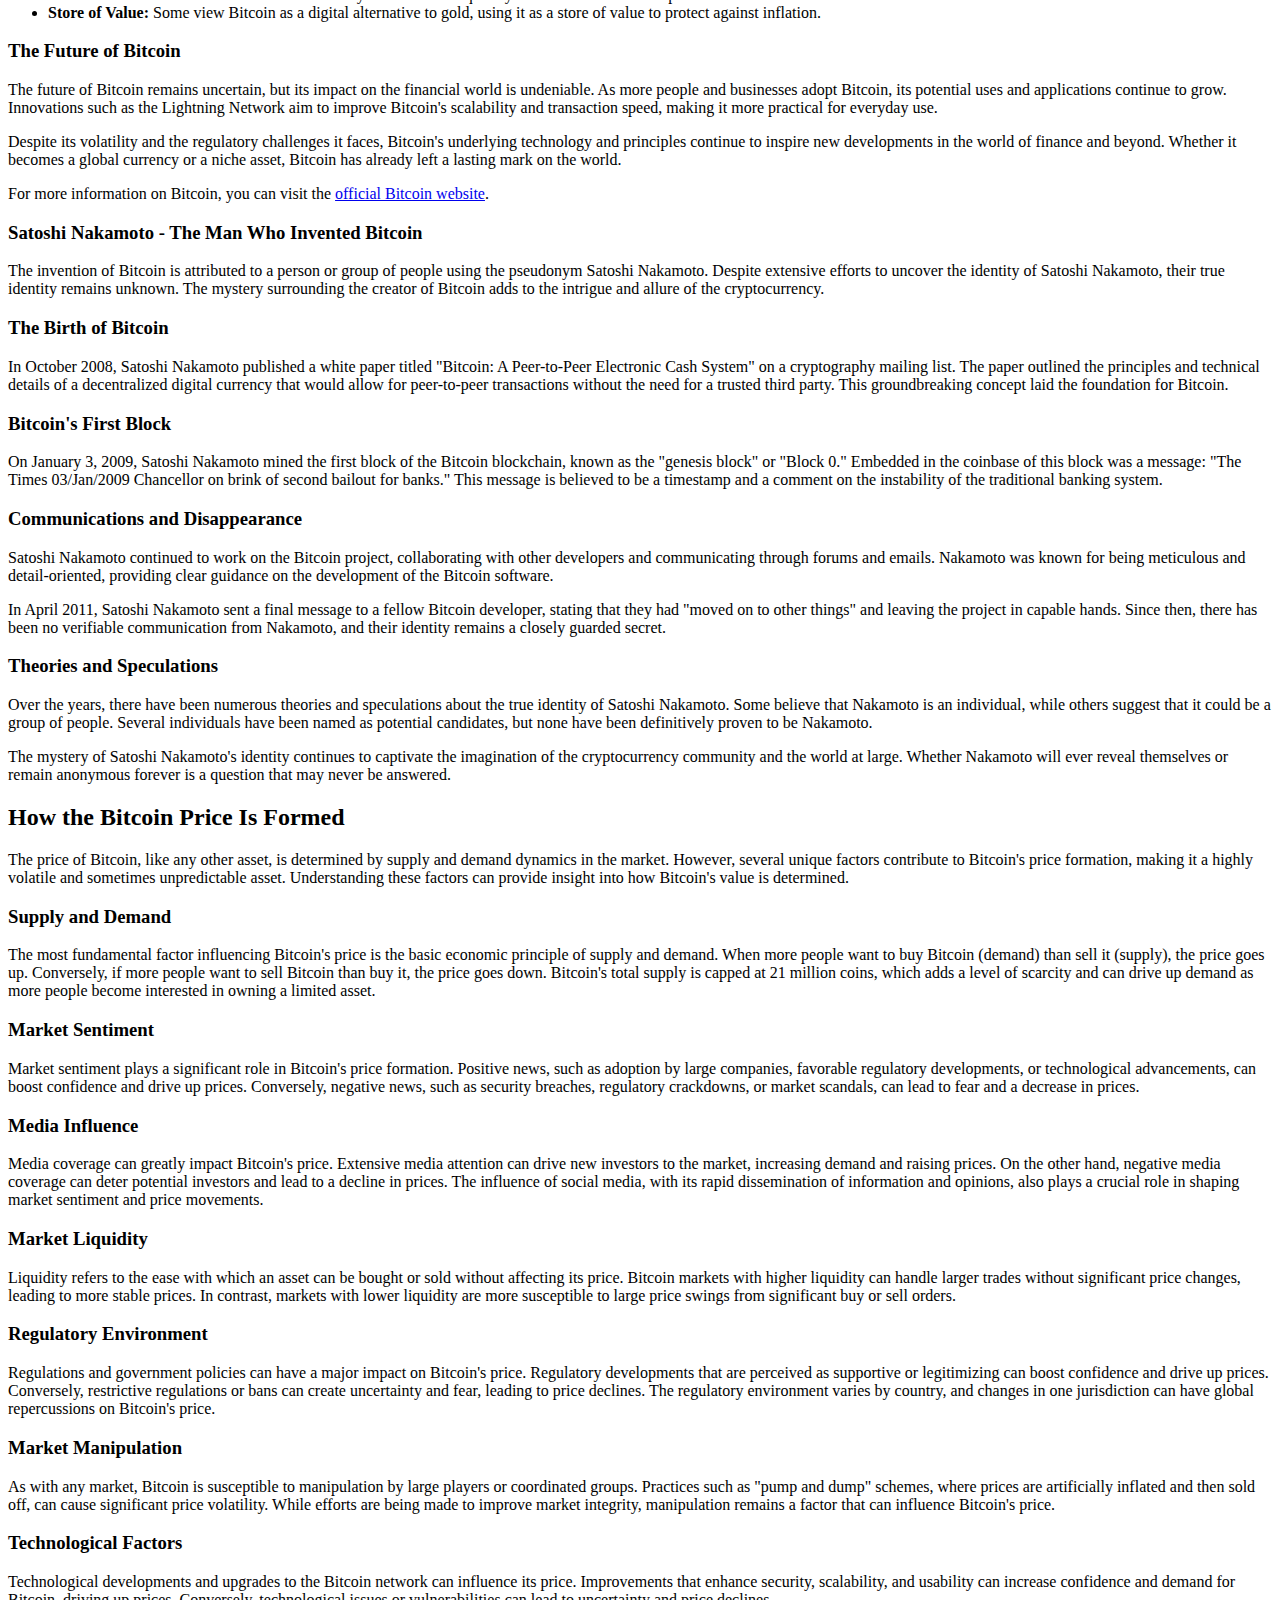
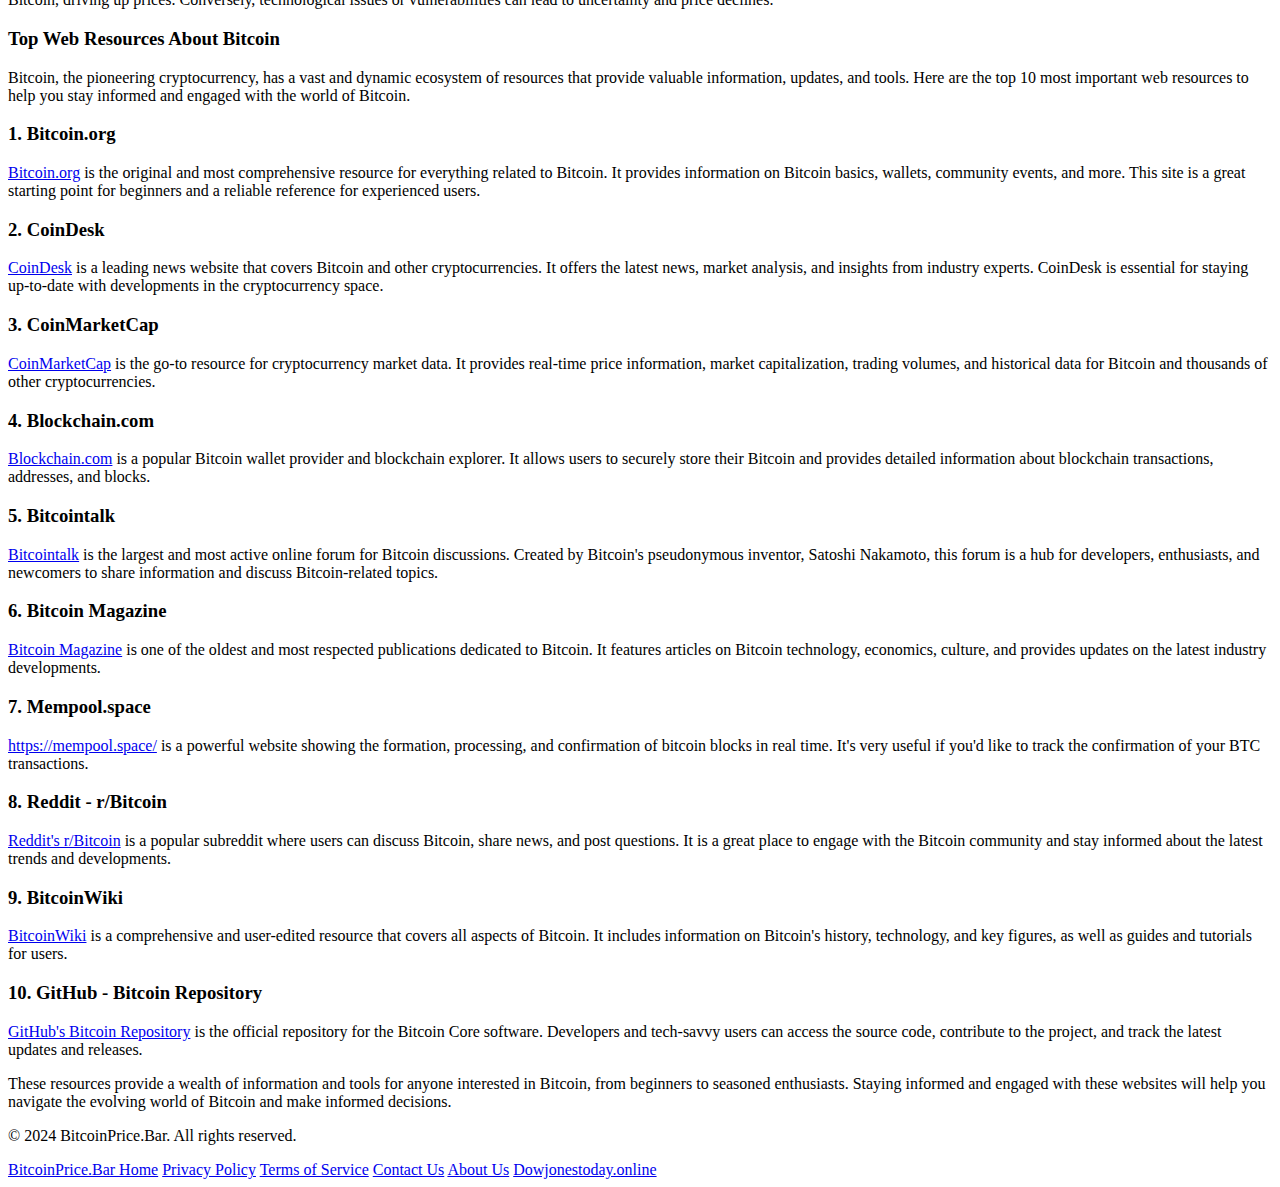
==== commit 3b47f9a7: "gtag fix" ====
--- a/assets/src/index.html
+++ b/assets/src/index.html
@@ -361,6 +361,17 @@
             }
         }
     </script>
-    <!-- Social Sharing Buttons -->
+    <!-- Social Sharing Buttons End-->
+
+            <!-- Google tag (gtag.js) -->
+            <script async src="https://www.googletagmanager.com/gtag/js?id=G-3F9HNCJ7MK"></script>
+            <script>
+            window.dataLayer = window.dataLayer || [];
+            function gtag(){dataLayer.push(arguments);}
+            gtag('js', new Date());
+    
+            gtag('config', 'G-3F9HNCJ7MK');
+            </script>
+
 </body>
 </html>